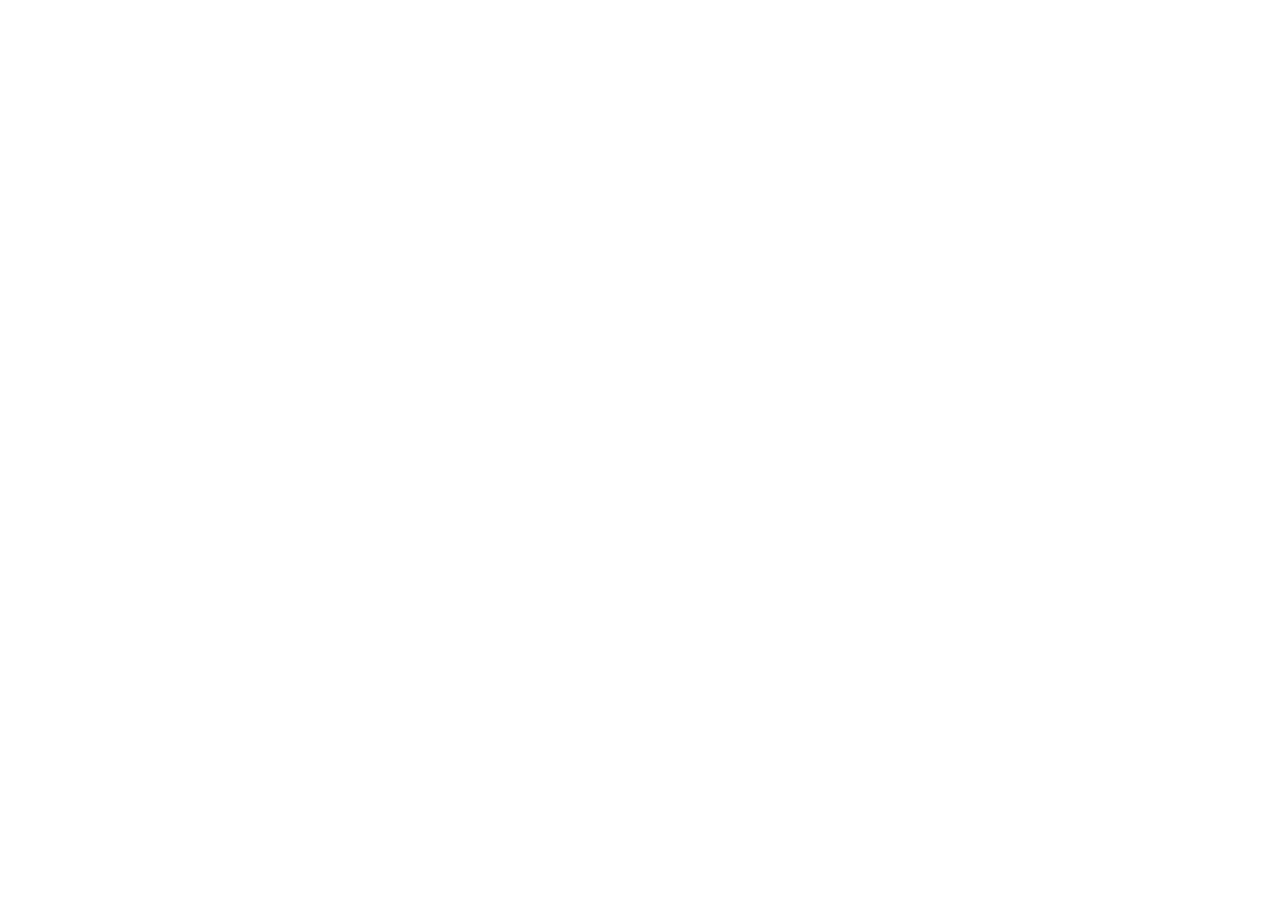
==== contact.html @ 26785975 "Start" ====
<!DOCTYPE html>
<html lang="en">
<head>
    <meta charset="UTF-8">
    <meta name="viewport" content="width=device-width, initial-scale=1.0">
    <title>Contact</title>
    <link rel="stylesheet" href="./resources/stylesheet.css">
    <link rel="script" href="./resources/script.js">
</head>
<body>
    
</body>
</html>
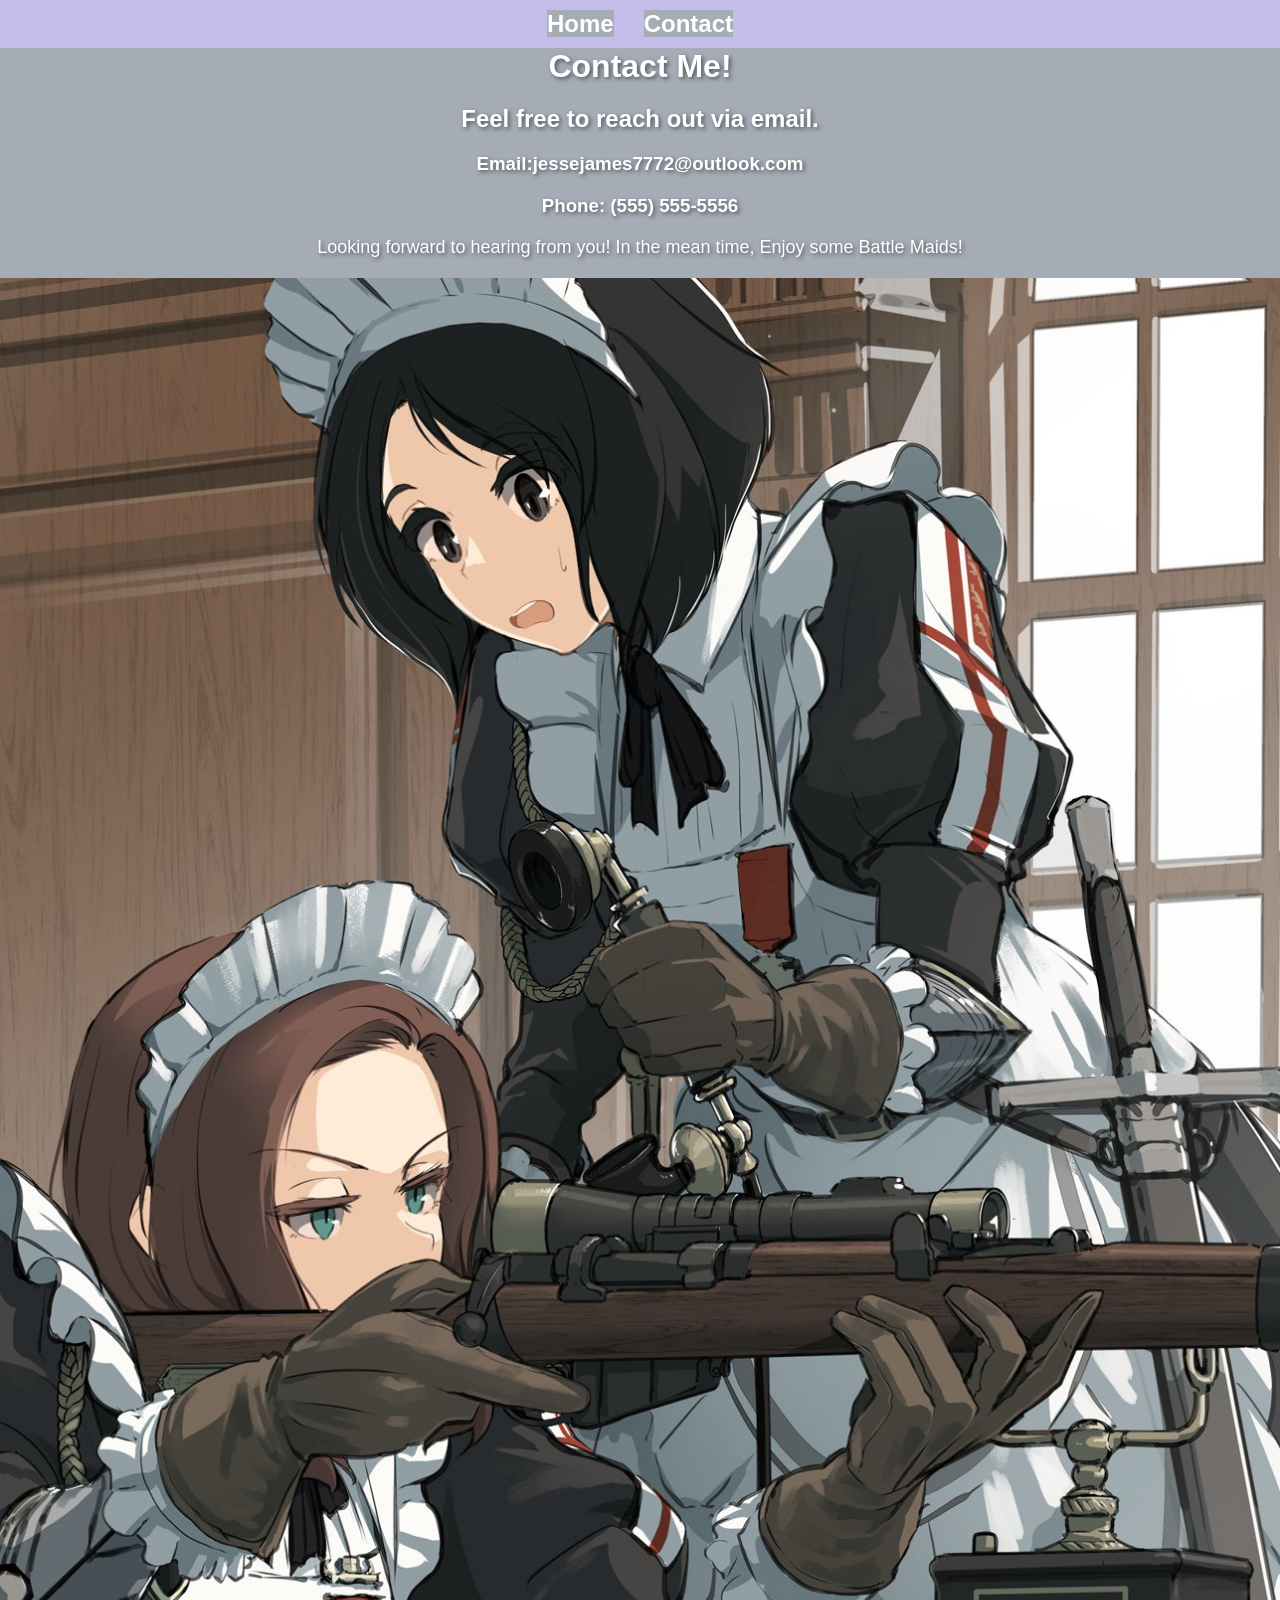
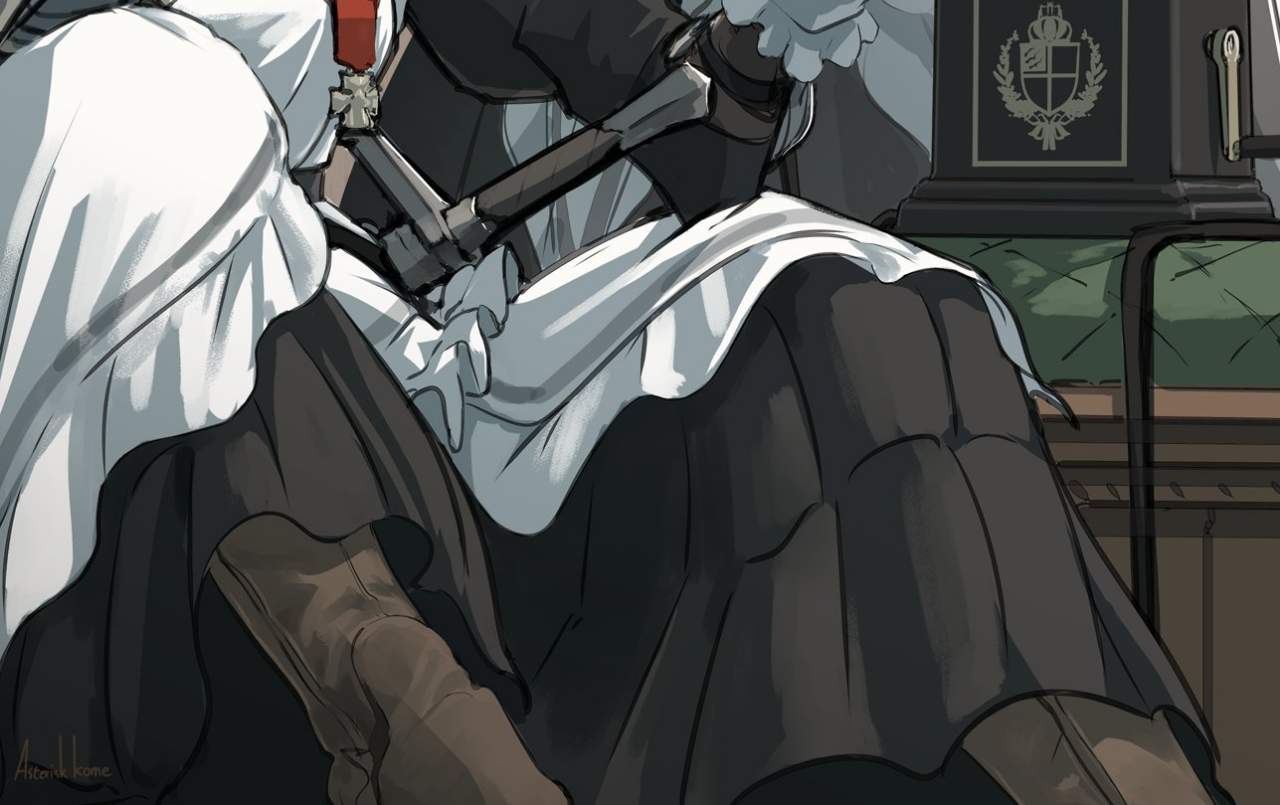
==== commit 2384c4c7: "Updated CSS and Put Together Contact Page. IMG Needs Replacement." ====
--- a/contact.html
+++ b/contact.html
@@ -8,6 +8,12 @@
     <link rel="script" href="./resources/script.js">
 </head>
 <body>
-    
+    <header><a href="./home.html">Home</a><a href="./contact.html">Contact</a></header>
+    <h1>Contact Me!</h1>
+    <h2>Feel free to reach out via email.</h2>
+    <h3>Email:jessejames7772@outlook.com</h3>
+    <h3>Phone: (555) 555-5556</h3>
+    <p>Looking forward to hearing from you! In the mean time, Enjoy some Battle Maids!</p>
+    <img src="./resources/img/placeholder1.png" alt="Contact Image">
 </body>
 </html>
--- a/resources/stylesheet.css
+++ b/resources/stylesheet.css
@@ -0,0 +1,36 @@
+* {
+    font-family: Arial, sans-serif;
+    margin: 0;
+    padding: 0;
+    background-color: #a5acb6;
+}
+h1,h2,h3,p {
+    text-align: center;
+    color: white;
+    text-shadow: 2px 2px 4px rgba(0, 0, 0, 0.5);
+    margin-bottom: 20px;
+}
+p{
+    font-size: 18px;
+}
+img {
+    display: block;
+    margin: 0 auto;
+    max-width: 100%;
+    height: auto;
+}
+header {
+    background-color: #c5bde9;
+    padding: 10px 0;
+    text-align: center;
+    color: white;
+    font-size: 24px;
+    font-weight: bold;
+    box-shadow: 0 2px 4px rgba(0, 0, 0, 0.3);
+}
+header a {
+    margin: 0 15px;
+    color: white;
+    text-decoration: none;
+    background-color: #a5acb6;
+}
